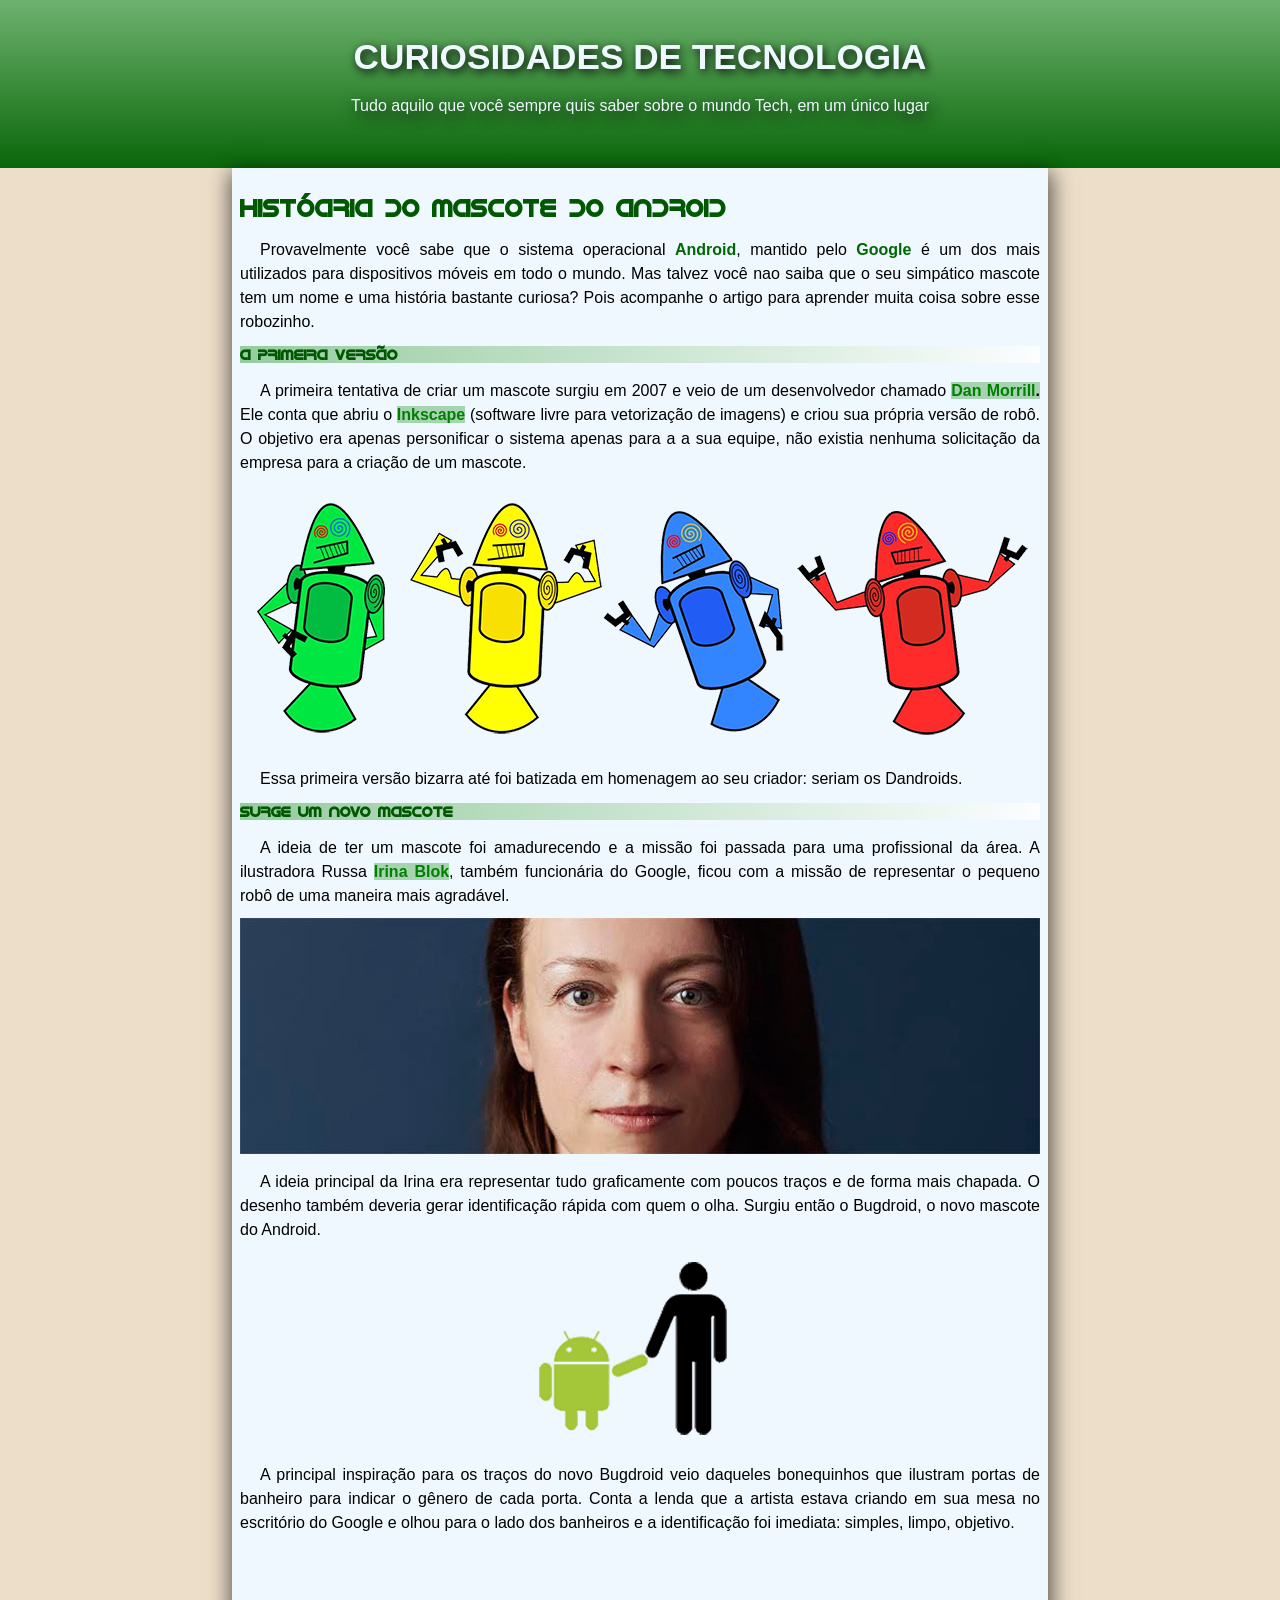
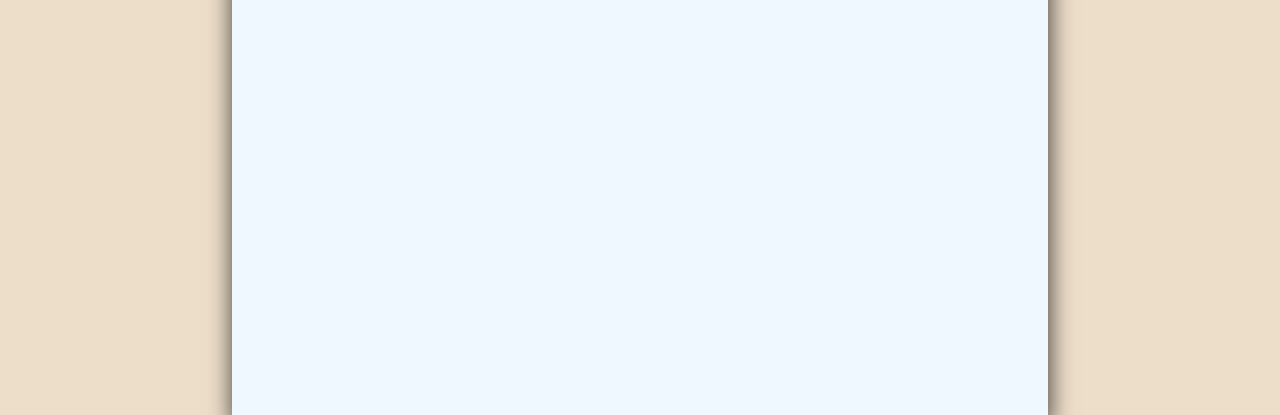
==== android.html @ 41babfa8 "Add initial CSS styles for layout and design - Implemented a responsive design for images, videos, a" ====
<!DOCTYPE html>
<html lang="pt-br">
<head>
    <meta charset="UTF-8">
    <meta name="viewport" content="width=device-width, initial-scale=1.0">
    <title>Como Surgiu o Mascote do Android</title>
    <link rel="stylesheet" href="style.css">
    <link rel="shortcut icon" href="arquivos/imagens/favicon.ico" type="ico">
</head>
<body>
    <header>
        <h1>CURIOSIDADES DE TECNOLOGIA</h1>
        <p>Tudo aquilo que você sempre quis saber sobre o mundo Tech, em um único lugar</p>
    </header>
    <main>
        <h1>Históaria do Mascote do Android</h1>
            <p>Provavelmente você sabe que o sistema operacional <span class = "destaqueverde">Android</span>, mantido pelo <span class = "destaqueverde">Google</span> é um dos mais utilizados para dispositivos móveis em todo o mundo. Mas talvez você nao saiba que o seu simpático mascote tem um nome e uma história bastante curiosa? Pois acompanhe o artigo para aprender muita coisa sobre esse robozinho.</p>
        <h2>A Primeira Versão</h2>
            <p>A primeira tentativa de criar um mascote surgiu em 2007 e veio de um desenvolvedor chamado <span class = "destaquelink"><a href="https://androidcommunity.com/dan-morrill-shows-us-the-android-mascot-that-almost-was-20130103">Dan Morrill</a>.</span> Ele conta que abriu o <span class = "destaquelink"><a href="https://inkscape.org/pt-br">Inkscape</a></span> (software livre para vetorização de imagens) e criou sua própria versão de robô. O objetivo era apenas personificar o sistema apenas para a a sua equipe, não existia nenhuma solicitação da empresa para a criação de um mascote.</p>
        <picture>
            <source media="(max-width: 800px)"
            srcset="arquivos/imagens/dan-droids-pq.png">

            <img src="arquivos/imagens/dan-droids.png" alt="">
        </picture>
        <p>Essa primeira versão bizarra até foi batizada em homenagem ao seu criador: seriam os Dandroids.</p>
        <h2>Surge um novo mascote</h2>
        <p>A ideia de ter um mascote foi amadurecendo e a missão foi passada para uma profissional da área. A ilustradora Russa <span class = "destaquelink"><a href="https://www.irinablok.com">Irina Blok</a></span>, também funcionária do Google, ficou com a missão de representar o pequeno robô de uma maneira mais agradável.</p>
        <picture>
            <source media="(max-width: 800px )" 
            srcset="arquivos/imagens/irina-blok-pq.jpg">

            <img src="arquivos/imagens/irina-blok.jpg" alt="">
        </picture>
        <p>A ideia principal da Irina era representar tudo graficamente com poucos traços e de forma mais chapada. O desenho também deveria gerar identificação rápida com quem o olha. Surgiu então o Bugdroid, o novo mascote do Android.</p>
        <picture>
            <source media="(max-width: 800px )" 
            srcset="arquivos/imagens/bugdroid.png">
            <img src="arquivos/imagens/bugdroid.png" alt="">
        </picture>
        <p>A principal inspiração para os traços do novo Bugdroid veio daqueles bonequinhos que ilustram portas de banheiro para indicar o gênero de cada porta. Conta a lenda que a artista estava criando em sua mesa no escritório do Google e olhou para o lado dos banheiros e a identificação foi imediata: simples, limpo, objetivo.</p>
        <div class="video-container">
             <iframe 
                src=https://youtu.be/l2UDgpLz20M?si=nCDY5dMDkVllwmZx
                title="YouTube video player" 
                frameborder="0" 
                allow="accelerometer; autoplay; clipboard-write; encrypted-media; gyroscope; picture-in-picture; web-share" 
                referrerpolicy="strict-origin-when-cross-origin" 
                allowfullscreen>
            </iframe>
        </div>

    </main>
</body>
</html>
---- style.css ----
@charset "UTF-8";

@font-face {
    font-family:'FonteAndroid' ;
    src: url("arquivos/fontes/idroid.otf") format('truetype');
    font-weight: normal;
    font-style: normal ;
}

img, video, iframe {
  max-width: 100%; /* Garante que a imagem nunca seja mais larga que o container */
  height: auto;    /* Mantém a proporção da imagem */
}

body{
    background-color: rgb(237, 222, 201);
    padding: 0%;
    margin: 0px;
}

header{
    display: flex;
    justify-content: center;
    flex-direction: column;
    align-items: center;
    background-image: linear-gradient(to bottom, rgb(110, 178, 111), rgb(9, 103, 9));
    margin: auto;
    padding: 1.25rem 1rem; 
    min-height: 8rem;
}
header h1{
    font-family: 'Arial Narrow Bold', sans-serif;
    margin: 0 auto;
    color: aliceblue;
    font-size: 2.2em;
    text-shadow: 2px 3px 10px black;
}
header p{
    display: block;
    font-family: Arial, Helvetica, sans-serif;
    margin-top: 20px;
    text-align: center;
    font-size: 1em;
    color: aliceblue;
    text-shadow: 2px 5px 15px black; ;
}
main{
    display: block;
    background-color: aliceblue;
    max-width: 800px;
    height: auto;  
    padding: 10px 0.5rem;
    box-shadow: 1px 7px 20px 3px rgba(0, 0, 0, 0.621);
    justify-self: center;
    margin: 0px auto;
}
main h1{
    font-style: normal;
    font-family: 'FonteAndroid';
    font-size: 1.5em;
    font-weight: bolder;
    color: rgb(0, 89, 0);

}

main p{
    font-family: Arial, Helvetica, sans-serif;
    text-align: justify;
    text-indent: 20px;
    line-height: 1.5;
    margin-bottom: 10px;
}

main h2{
    font-size: 0.9em;
    font-family: 'FonteAndroid';
    color: rgb(0, 89, 0);
    background-image: linear-gradient(to right, rgba(0, 128, 0, 0.373), rgba(255, 255, 255, 0.762));
    text-align: justify;
    
}

.destaqueverde{
    color: rgb(1, 104, 1);
    font-weight: bolder;
}

.destaquelink{
    background-color: rgba(0, 128, 0, 0.311);
    font-weight: bolder;
}

a{
    text-decoration: none;
    color: green;
    font-weight: bold;
}
a:hover{
    color: green;
    text-decoration: underline;

}

main img{
    display: block;
    margin: 0 auto;
}

.video-container {
  position: relative;
  width: 100%;         
  max-width: 800px;     
  margin: 10px auto;   
  padding-bottom: 56.25%; 
  height: 0;
  overflow: hidden;
}

.video-container iframe {
  position: absolute;
  top: 0;
  left: 0;
  width: 100%;
  height: 100%;
}
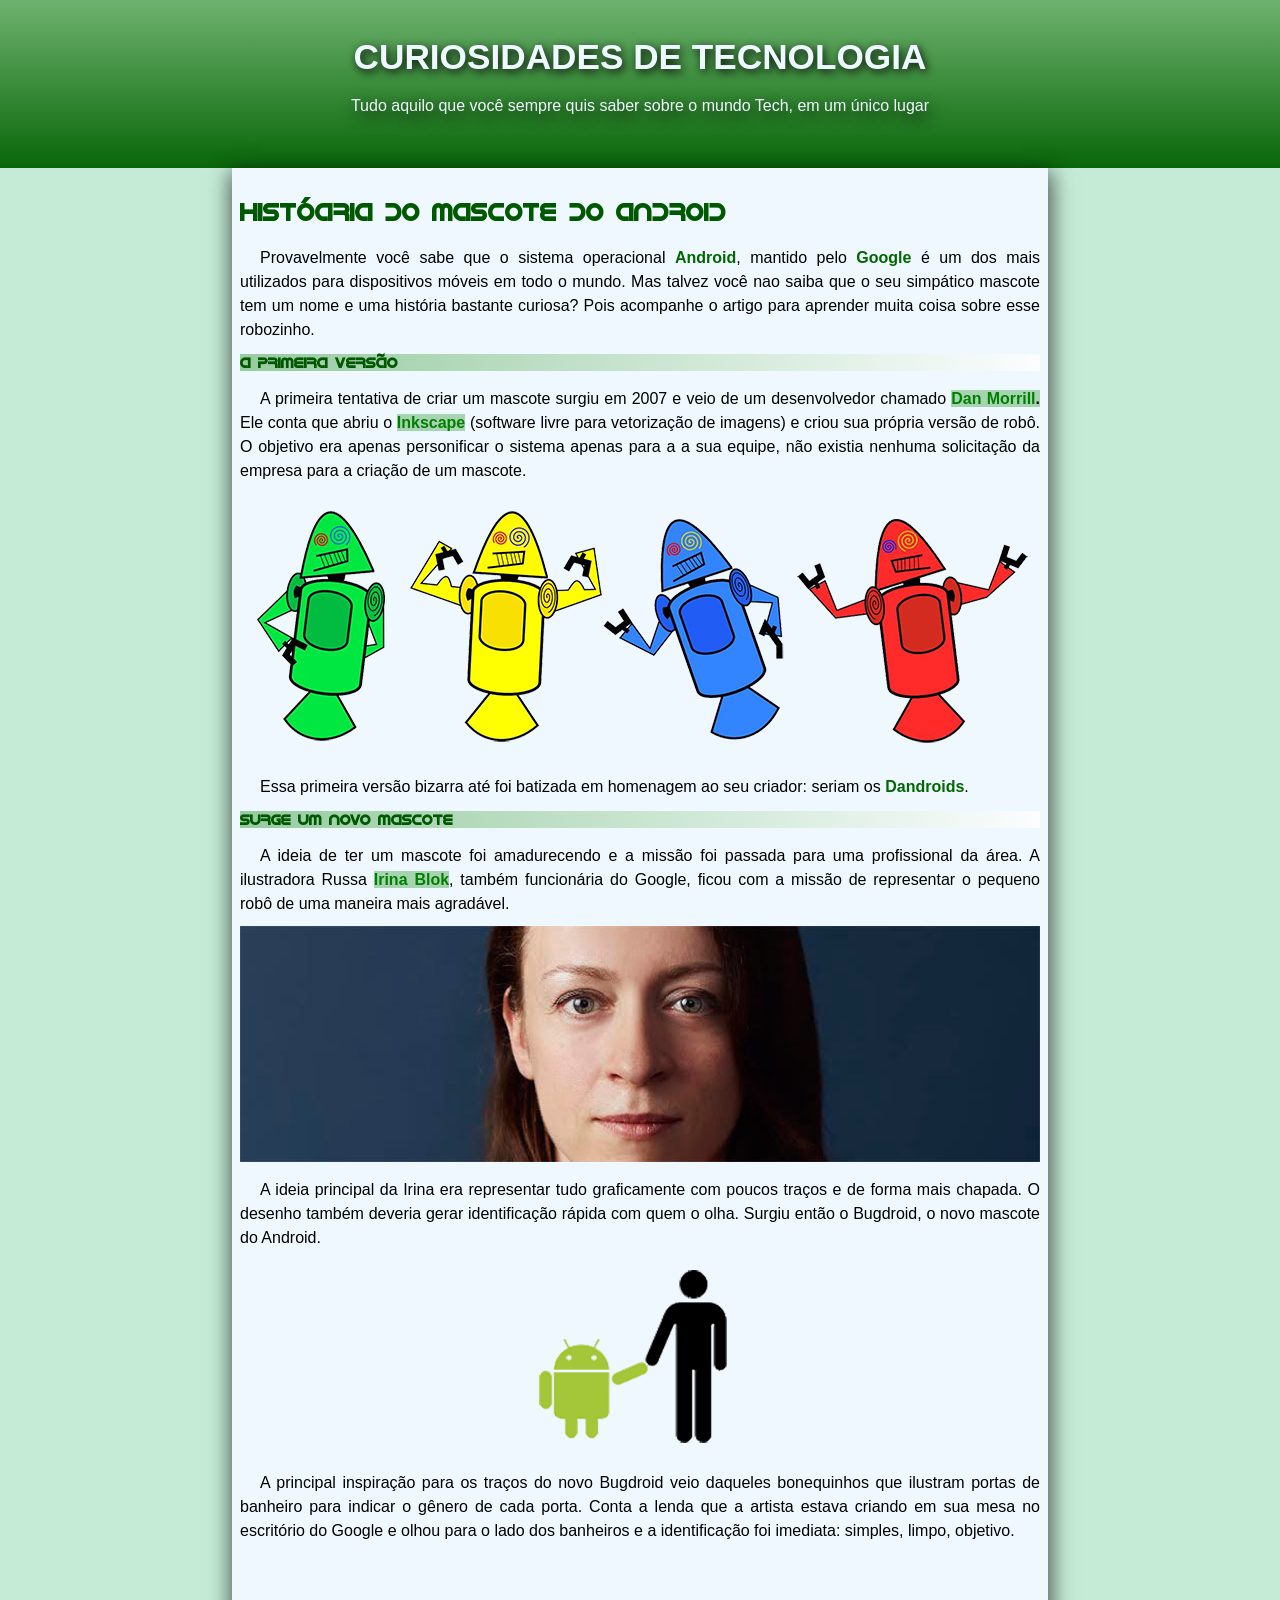
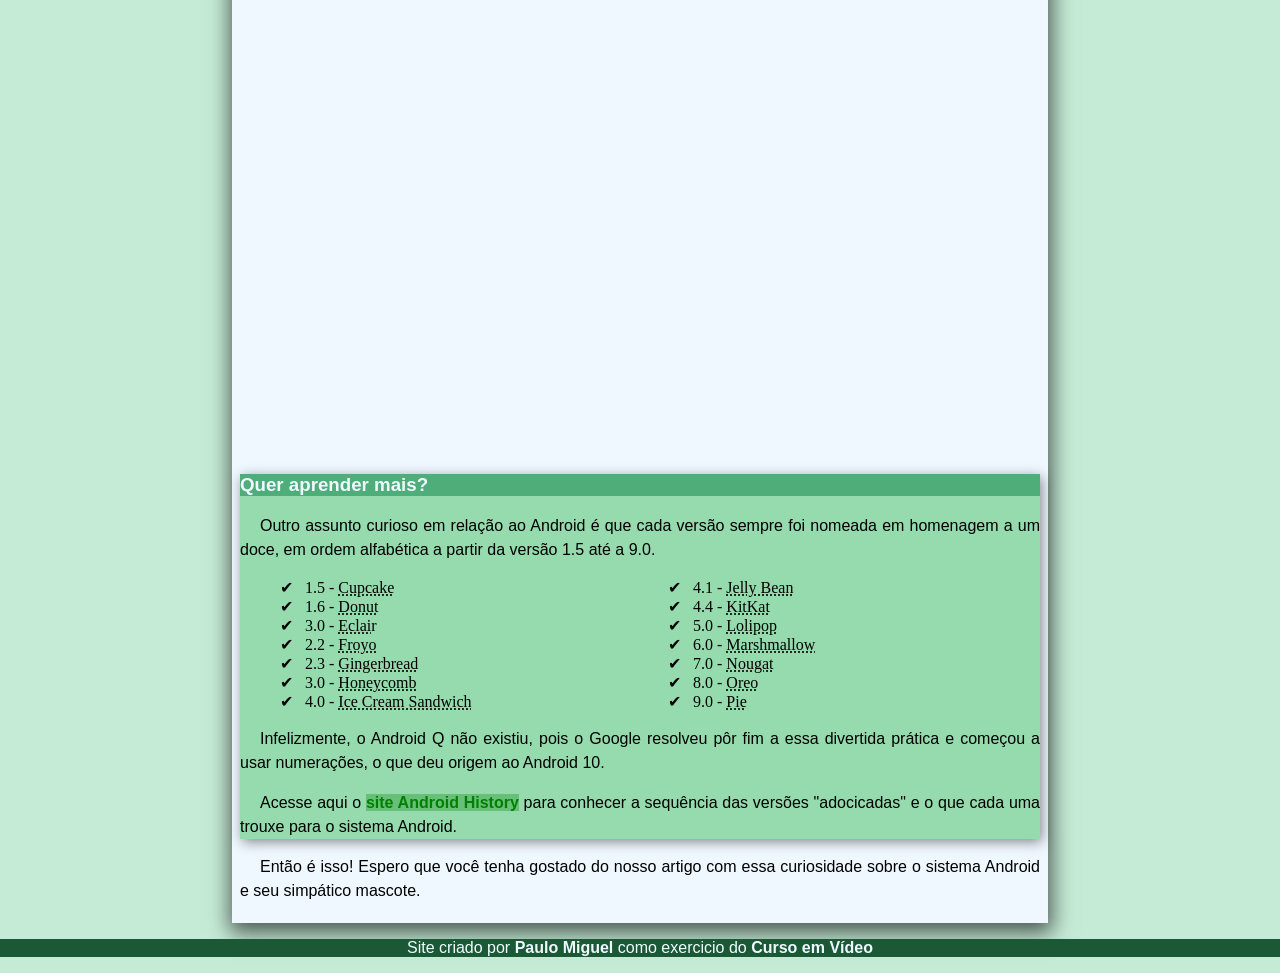
==== commit 67bf339d: "Refactor HTML structure and styles; remove unused CSS file and add new styles for improved layout an" ====
--- a/android.html
+++ b/android.html
@@ -4,8 +4,8 @@
     <meta charset="UTF-8">
     <meta name="viewport" content="width=device-width, initial-scale=1.0">
     <title>Como Surgiu o Mascote do Android</title>
-    <link rel="stylesheet" href="style.css">
-    <link rel="shortcut icon" href="arquivos/imagens/favicon.ico" type="ico">
+    <link rel="stylesheet" href="styles/style.css">
+    <link rel="shortcut icon" href="arquivos/imagens/favicon.ico" type="image/x-icon">
 </head>
 <body>
     <header>
@@ -13,43 +13,98 @@
         <p>Tudo aquilo que você sempre quis saber sobre o mundo Tech, em um único lugar</p>
     </header>
     <main>
-        <h1>Históaria do Mascote do Android</h1>
-            <p>Provavelmente você sabe que o sistema operacional <span class = "destaqueverde">Android</span>, mantido pelo <span class = "destaqueverde">Google</span> é um dos mais utilizados para dispositivos móveis em todo o mundo. Mas talvez você nao saiba que o seu simpático mascote tem um nome e uma história bastante curiosa? Pois acompanhe o artigo para aprender muita coisa sobre esse robozinho.</p>
-        <h2>A Primeira Versão</h2>
-            <p>A primeira tentativa de criar um mascote surgiu em 2007 e veio de um desenvolvedor chamado <span class = "destaquelink"><a href="https://androidcommunity.com/dan-morrill-shows-us-the-android-mascot-that-almost-was-20130103">Dan Morrill</a>.</span> Ele conta que abriu o <span class = "destaquelink"><a href="https://inkscape.org/pt-br">Inkscape</a></span> (software livre para vetorização de imagens) e criou sua própria versão de robô. O objetivo era apenas personificar o sistema apenas para a a sua equipe, não existia nenhuma solicitação da empresa para a criação de um mascote.</p>
-        <picture>
-            <source media="(max-width: 800px)"
-            srcset="arquivos/imagens/dan-droids-pq.png">
+        <article>
+            <h1>Históaria do Mascote do Android</h1>
+                <p>Provavelmente você sabe que o sistema operacional <span class = "destaqueverde">Android</span>, mantido pelo <span class = "destaqueverde">Google</span> é um dos mais utilizados para dispositivos móveis em todo o mundo. Mas talvez você nao saiba que o seu simpático mascote tem um nome e uma história bastante curiosa? Pois acompanhe o artigo para aprender muita coisa sobre esse robozinho.</p>
+            <h2>A Primeira Versão</h2>
+                <p>A primeira tentativa de criar um mascote surgiu em 2007 e veio de um desenvolvedor chamado <span class = "destaquelink"><a href="https://androidcommunity.com/dan-morrill-shows-us-the-android-mascot-that-almost-was-20130103" target="_blank">Dan Morrill</a>.</span> Ele conta que abriu o <span class = "destaquelink"><a href="https://inkscape.org/pt-br" target="_blank">Inkscape</a></span> (software livre para vetorização de imagens) e criou sua própria versão de robô. O objetivo era apenas personificar o sistema apenas para a a sua equipe, não existia nenhuma solicitação da empresa para a criação de um mascote.</p>
+            <picture>
+                <source media="(max-width: 800px)"
+                srcset="arquivos/imagens/dan-droids-pq.png">
 
-            <img src="arquivos/imagens/dan-droids.png" alt="">
-        </picture>
-        <p>Essa primeira versão bizarra até foi batizada em homenagem ao seu criador: seriam os Dandroids.</p>
-        <h2>Surge um novo mascote</h2>
-        <p>A ideia de ter um mascote foi amadurecendo e a missão foi passada para uma profissional da área. A ilustradora Russa <span class = "destaquelink"><a href="https://www.irinablok.com">Irina Blok</a></span>, também funcionária do Google, ficou com a missão de representar o pequeno robô de uma maneira mais agradável.</p>
-        <picture>
-            <source media="(max-width: 800px )" 
-            srcset="arquivos/imagens/irina-blok-pq.jpg">
+                <img src="arquivos/imagens/dan-droids.png" alt="Primeiro mascote do Android">
+            </picture>
+            <p>Essa primeira versão bizarra até foi batizada em homenagem ao seu criador: seriam os <span class = "destaqueverde">Dandroids</span>.</p>
+            <h2>Surge um novo mascote</h2>
+            <p>A ideia de ter um mascote foi amadurecendo e a missão foi passada para uma profissional da área. A ilustradora Russa <span class = "destaquelink"><a href="https://www.irinablok.com" target="_blank">Irina Blok</a></span>, também funcionária do Google, ficou com a missão de representar o pequeno robô de uma maneira mais agradável.</p>
+            <picture>
+                <source media="(max-width: 800px )" 
+                srcset="arquivos/imagens/irina-blok-pq.jpg">
 
-            <img src="arquivos/imagens/irina-blok.jpg" alt="">
-        </picture>
-        <p>A ideia principal da Irina era representar tudo graficamente com poucos traços e de forma mais chapada. O desenho também deveria gerar identificação rápida com quem o olha. Surgiu então o Bugdroid, o novo mascote do Android.</p>
-        <picture>
-            <source media="(max-width: 800px )" 
-            srcset="arquivos/imagens/bugdroid.png">
-            <img src="arquivos/imagens/bugdroid.png" alt="">
-        </picture>
-        <p>A principal inspiração para os traços do novo Bugdroid veio daqueles bonequinhos que ilustram portas de banheiro para indicar o gênero de cada porta. Conta a lenda que a artista estava criando em sua mesa no escritório do Google e olhou para o lado dos banheiros e a identificação foi imediata: simples, limpo, objetivo.</p>
-        <div class="video-container">
-             <iframe 
-                src=https://youtu.be/l2UDgpLz20M?si=nCDY5dMDkVllwmZx
-                title="YouTube video player" 
-                frameborder="0" 
-                allow="accelerometer; autoplay; clipboard-write; encrypted-media; gyroscope; picture-in-picture; web-share" 
-                referrerpolicy="strict-origin-when-cross-origin" 
-                allowfullscreen>
-            </iframe>
-        </div>
-
+                <img src="arquivos/imagens/irina-blok.jpg" alt="">
+            </picture>
+            <p>A ideia principal da Irina era representar tudo graficamente com poucos traços e de forma mais chapada. O desenho também deveria gerar identificação rápida com quem o olha. Surgiu então o Bugdroid, o novo mascote do Android.</p>
+            <picture>
+                <source media="(max-width: 800px )" 
+                srcset="arquivos/imagens/bugdroid.png">
+                <img src="arquivos/imagens/bugdroid.png" alt="">
+            </picture>
+            <p>A principal inspiração para os traços do novo Bugdroid veio daqueles bonequinhos que ilustram portas de banheiro para indicar o gênero de cada porta. Conta a lenda que a artista estava criando em sua mesa no escritório do Google e olhou para o lado dos banheiros e a identificação foi imediata: simples, limpo, objetivo.</p>
+            <div class="video">
+                <iframe 
+                    src=https://youtu.be/l2UDgpLz20M?si=nCDY5dMDkVllwmZx
+                    title="YouTube video player" 
+                    frameborder="0" 
+                    allow="accelerometer; autoplay; clipboard-write; encrypted-media; gyroscope; picture-in-picture; web-share" 
+                    referrerpolicy="strict-origin-when-cross-origin" 
+                    allowfullscreen>
+                </iframe>
+            </div>
+            <aside>
+                <h3>Quer aprender mais?</h3>
+                <p>Outro assunto curioso em relação ao Android é que cada versão sempre foi nomeada em homenagem a um doce, em ordem alfabética a partir da versão 1.5 até a 9.0.</p>
+                <ul>
+                    <li>
+                        1.5 - <abbr title="Bolo de Copo">Cupcake</abbr>
+                    </li>
+                    <li>
+                        1.6 - <abbr title="Rosquinha">Donut</abbr>
+                    </li>
+                    <li>
+                        3.0 - <abbr title="Bomba">Eclai</abbr>r
+                    </li>
+                    <li>
+                        2.2 - <abbr title="Iogurte Congelado">Froyo</abbr>
+                    </li>
+                    <li>
+                        2.3 - <abbr title="Biscoito de Gengibre">Gingerbread</abbr>
+                    </li>
+                    <li>
+                        3.0 - <abbr title="Favo de Mel">Honeycomb</abbr>
+                    </li>
+                    <li>
+                        4.0 - <abbr title="Sanduiche de Sorvete">Ice Cream Sandwich</abbr>
+                    </li>
+                    <li>
+                        4.1 - <abbr title="Jujuba">Jelly Bean</abbr>
+                    </li>
+                    <li>
+                        4.4 - <abbr title="KitKat">KitKat</abbr>
+                    </li>
+                    <li>
+                        5.0 - <abbr title="Pirulito">Lolipop</abbr>
+                    </li>
+                    <li>
+                        6.0 - <abbr title="Marshmallow">Marshmallow</abbr>
+                    </li>
+                    <li>
+                        7.0 - <abbr title="Torrone">Nougat</abbr>
+                    </li>
+                    <li>
+                        8.0 - <abbr title="Oreo">Oreo</abbr>
+                    </li>
+                    <li>
+                        9.0 - <abbr title="Torta">Pie</abbr>
+                    </li>
+                </ul>
+                <p>Infelizmente, o Android Q não existiu, pois o Google resolveu pôr fim a essa divertida prática e começou a usar numerações, o que deu origem ao Android 10.</p>
+                <p>Acesse aqui o <a href="https://www.android.com/intl/en_uk/history/#/donut" target="_blank"><span class = "destaquelink">site Android History</span></a> para conhecer a sequência das versões "adocicadas" e o que cada uma trouxe para o sistema Android.</p>
+            </aside>
+            <p>Então é isso! Espero que você tenha gostado do nosso artigo com essa curiosidade sobre o sistema Android e seu simpático mascote.</p>
+        </article>
     </main>
+    <footer>
+        <p>Site criado por <a class = "linkfooter" href="https://github.com/PauloMiguel17" target="_blank">Paulo Miguel</a> como exercicio do <a class ="linkfooter" href="https://www.youtube.com/@cursoemvideo" target="_blank">Curso em Vídeo</a></p>
+    </footer>
 </body>
 </html>
--- a/styles/style.css
+++ b/styles/style.css
@@ -0,0 +1,150 @@
+@charset "UTF-8";
+
+@font-face {
+    font-family:'FonteAndroid' ;
+    src: url('../arquivos/fontes/idroid.otf') format('opentype');
+    font-weight: normal;
+    font-style: normal ;
+}
+
+img, video, iframe {
+  max-width: 100%; /* Garante que a imagem nunca seja mais larga que o container */
+  height: auto;    /* Mantém a proporção da imagem */
+}
+
+body{
+    background-color:#c5ebd6;
+    padding: 0%;
+    margin: 0px;
+}
+
+header{
+    display: flex;
+    justify-content: center;
+    flex-direction: column;
+    align-items: center;
+    background-image: linear-gradient(to bottom, rgb(110, 178, 111), rgb(9, 103, 9));
+    margin: auto;
+    padding: 1.25rem 1rem; 
+    min-height: 8rem;
+}
+header h1{
+    font-family: 'Arial Narrow Bold', sans-serif;
+    margin: 0 auto;
+    color: aliceblue;
+    font-size: 2.2em;
+    text-shadow: 2px 3px 10px black;
+}
+header p{
+    display: block;
+    font-family: Arial, Helvetica, sans-serif;
+    margin-top: 20px;
+    text-align: center;
+    font-size: 1em;
+    color: aliceblue;
+    text-shadow: 2px 5px 15px black; ;
+}
+main{
+    display: block;
+    background-color: aliceblue;
+    max-width: 800px;
+    height: auto;  
+    padding: 10px 0.5rem;
+    box-shadow: 1px 7px 20px 3px rgba(0, 0, 0, 0.621);
+    justify-self: center;
+    margin: 0px auto;
+}
+main h1{
+    font-style: normal;
+    font-family: 'FonteAndroid';
+    font-size: 1.5em;
+    font-weight: bolder;
+    color: rgb(0, 89, 0);
+
+}
+
+main p{
+    font-family: Arial, Helvetica, sans-serif;
+    text-align: justify;
+    text-indent: 20px;
+    line-height: 1.5;
+    margin-bottom: 10px;
+}
+
+main h2{
+    font-size: 0.9em;
+    font-family: 'FonteAndroid';
+    color: rgb(0, 89, 0);
+    background-image: linear-gradient(to right, rgba(0, 128, 0, 0.373), rgba(255, 255, 255, 0.762));
+    text-align: justify;
+    
+}
+
+.destaqueverde{
+    color: rgb(1, 104, 1);
+    font-weight: bolder;
+}
+
+.destaquelink{
+    background-color: rgba(0, 128, 0, 0.311);
+    font-weight: bolder;
+}
+
+a{
+    text-decoration: none;
+    color: green;
+    font-weight: bold;
+}
+a:hover{
+    color: green;
+    text-decoration: underline;
+
+}
+
+main img{
+    display: block;
+    margin: 0 auto;
+}
+
+div.video{
+    background-color: var(--cor5);
+    margin: 0px -20px 30px -20px;
+    padding: 20px;
+    padding-bottom: 58.88%;
+    position: relative;
+}
+
+div.video > iframe {
+    position: absolute;
+    top: 5%;
+    left: 5%;
+    width: 90% ;
+    height: 90% ;
+
+}
+
+aside {
+    background-color: rgb(149, 219, 173);
+    box-shadow: 2px 3px 12px 0px rgba(0, 0, 0, 0.459);
+}
+aside h3{
+    background-color: #4ead78;
+    color: aliceblue;
+    font-family: Arial, Helvetica, sans-serif;
+}
+
+ aside > ul{
+    list-style-type: '\2714\00A0\00A0';
+    list-style-position: inside;
+    columns: 2;
+ }
+
+ footer{
+    background-color: #1b5836;
+    font-family: Arial, Helvetica, sans-serif;
+    color: azure;
+    text-align: center;
+ }
+ .linkfooter{
+    color: aliceblue;
+ }
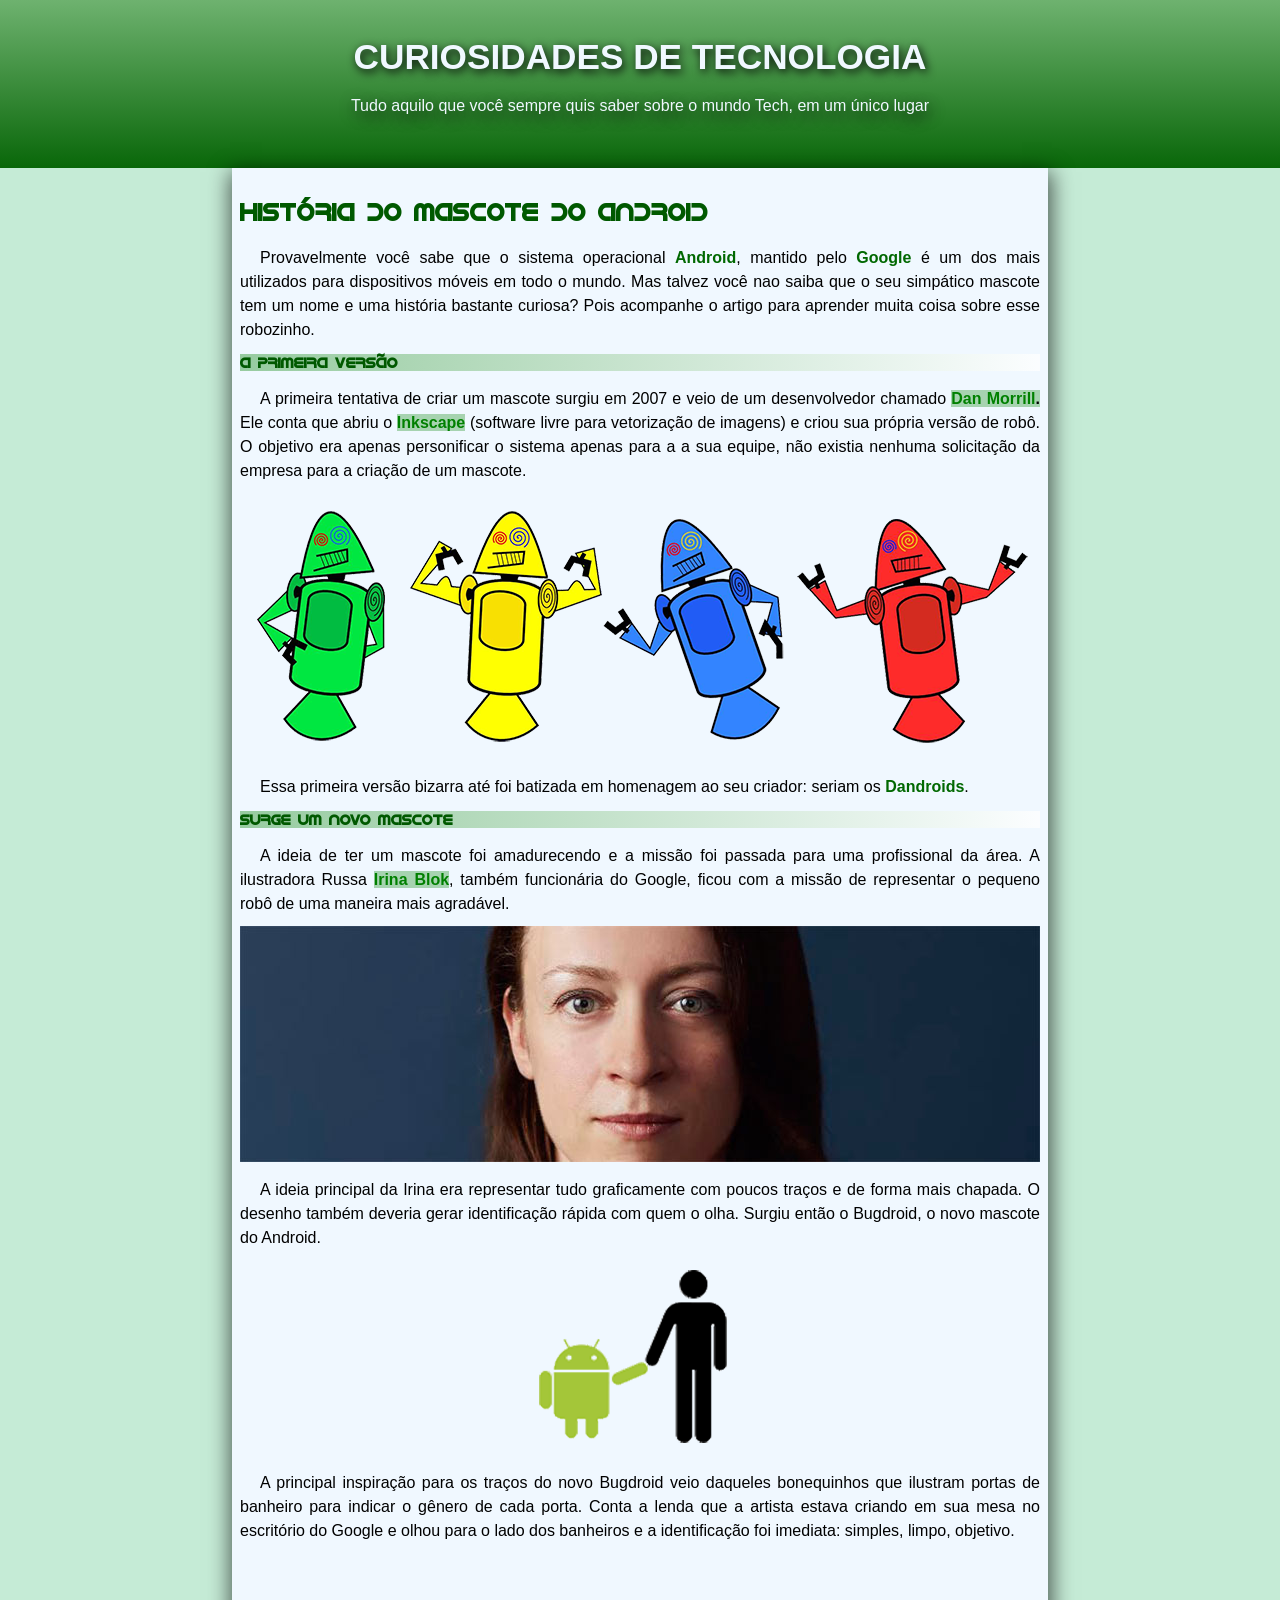
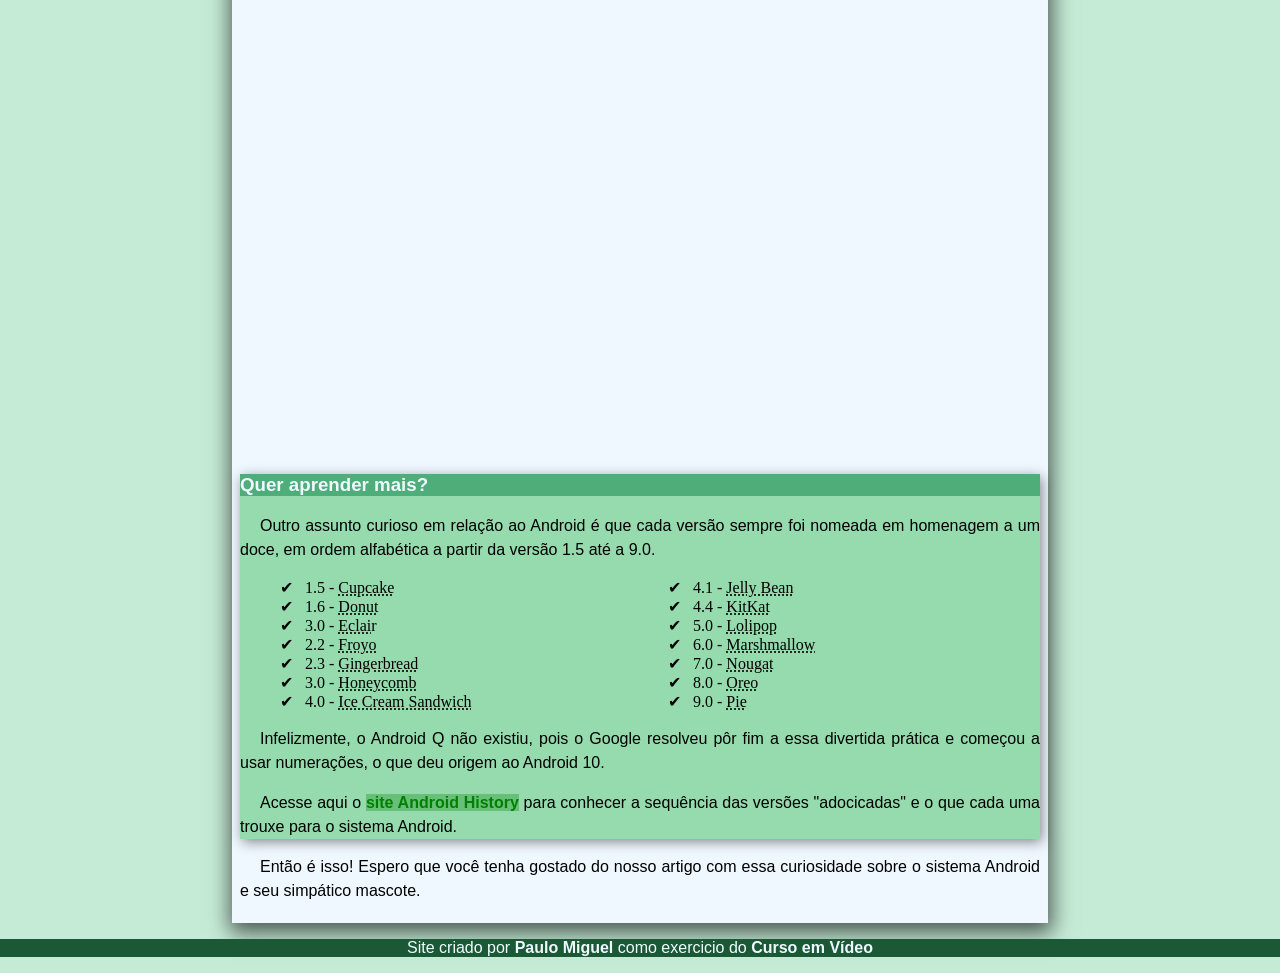
==== commit e87c6fc7: "Fix typo in article title for consistency" ====
--- a/android.html
+++ b/android.html
@@ -14,7 +14,7 @@
     </header>
     <main>
         <article>
-            <h1>Históaria do Mascote do Android</h1>
+            <h1>História do Mascote do Android</h1>
                 <p>Provavelmente você sabe que o sistema operacional <span class = "destaqueverde">Android</span>, mantido pelo <span class = "destaqueverde">Google</span> é um dos mais utilizados para dispositivos móveis em todo o mundo. Mas talvez você nao saiba que o seu simpático mascote tem um nome e uma história bastante curiosa? Pois acompanhe o artigo para aprender muita coisa sobre esse robozinho.</p>
             <h2>A Primeira Versão</h2>
                 <p>A primeira tentativa de criar um mascote surgiu em 2007 e veio de um desenvolvedor chamado <span class = "destaquelink"><a href="https://androidcommunity.com/dan-morrill-shows-us-the-android-mascot-that-almost-was-20130103" target="_blank">Dan Morrill</a>.</span> Ele conta que abriu o <span class = "destaquelink"><a href="https://inkscape.org/pt-br" target="_blank">Inkscape</a></span> (software livre para vetorização de imagens) e criou sua própria versão de robô. O objetivo era apenas personificar o sistema apenas para a a sua equipe, não existia nenhuma solicitação da empresa para a criação de um mascote.</p>
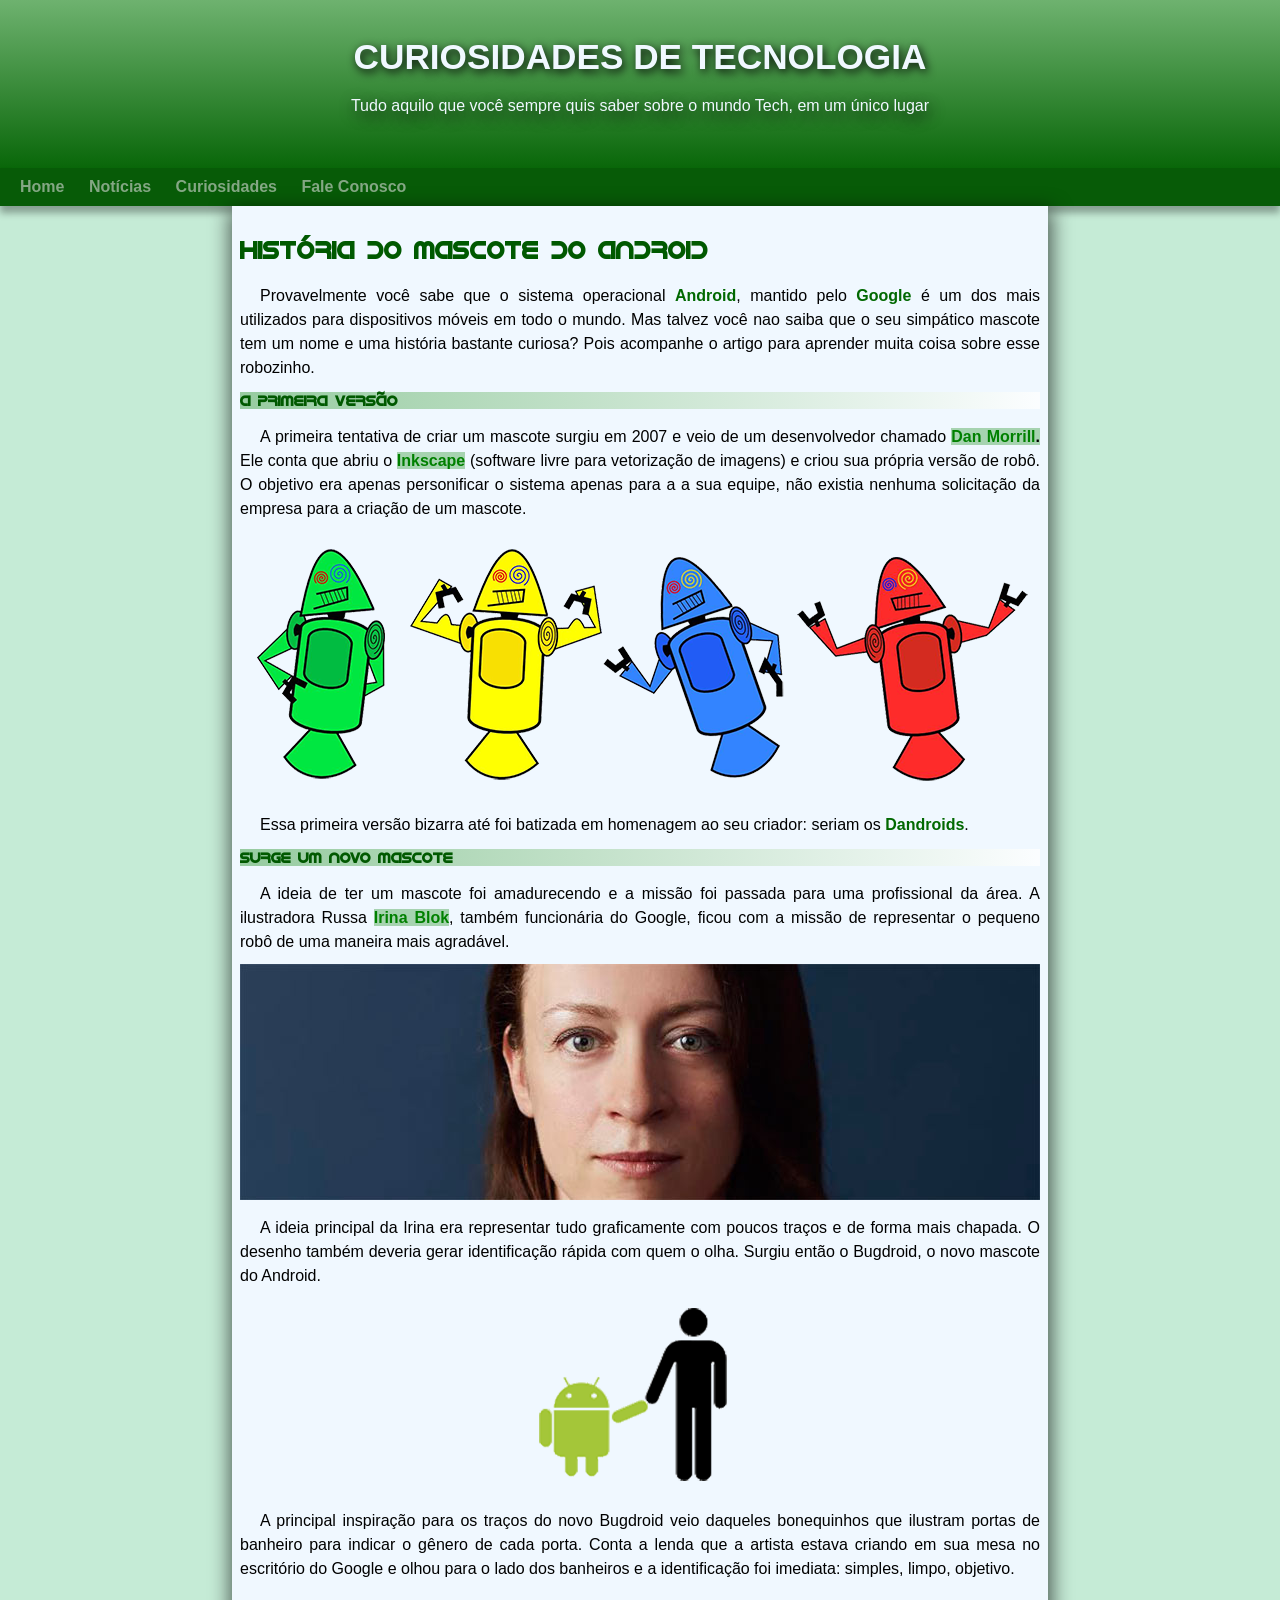
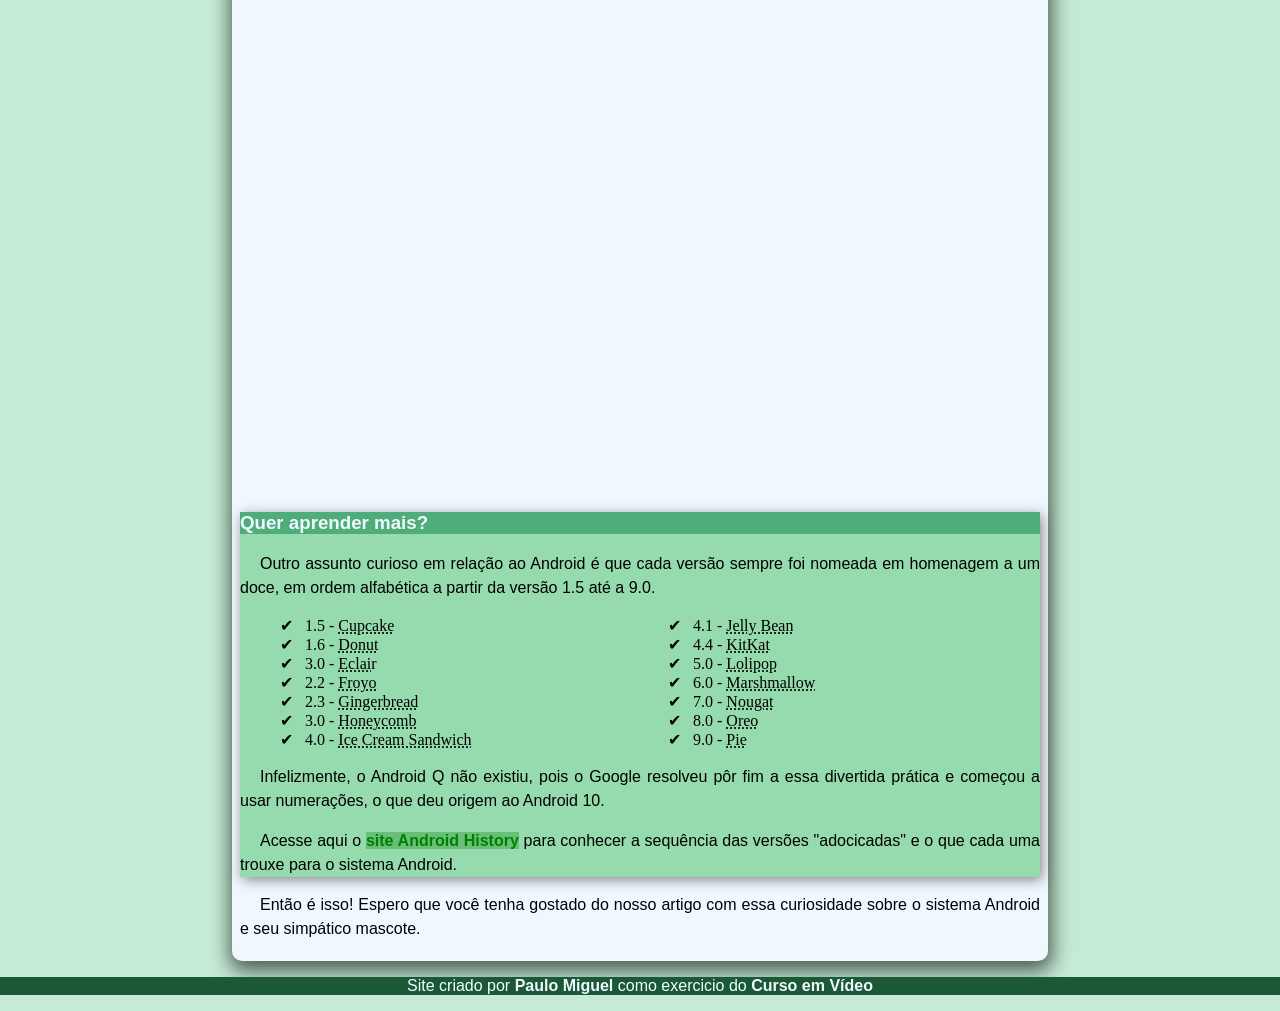
==== commit 0011caac: "Enhance navigation structure and styles for improved user experience" ====
--- a/android.html
+++ b/android.html
@@ -12,6 +12,12 @@
         <h1>CURIOSIDADES DE TECNOLOGIA</h1>
         <p>Tudo aquilo que você sempre quis saber sobre o mundo Tech, em um único lugar</p>
     </header>
+    <nav>
+        <a href="#">Home </a>
+        <a href="#">Notícias </a>
+        <a href="#">Curiosidades </a>
+        <a href="#">Fale Conosco</a>
+    </nav>
     <main>
         <article>
             <h1>História do Mascote do Android</h1>
--- a/styles/style.css
+++ b/styles/style.css
@@ -44,15 +44,40 @@
     color: aliceblue;
     text-shadow: 2px 5px 15px black; ;
 }
+
+nav{
+    background-color:  rgb(7, 91, 7);
+    padding: 10px;
+    min-width: 320px;
+    margin: auto;
+    box-shadow: 0px 7px 7px rgba(0, 0, 0, 0.322);
+}
+nav > a{
+    color: rgb(132, 167, 132);
+    font-family: Arial, Helvetica, sans-serif;
+    text-indent: 40px;
+    font-weight: bold;
+    padding: 10px;
+    transition-duration: .7s;
+    border-radius: 5px;
+}
+
+nav >a:hover{
+    background-color: #064b25;
+}
+
 main{
     display: block;
     background-color: aliceblue;
     max-width: 800px;
+    min-width: 320px;
     height: auto;  
     padding: 10px 0.5rem;
     box-shadow: 1px 7px 20px 3px rgba(0, 0, 0, 0.621);
     justify-self: center;
     margin: 0px auto;
+    border-bottom-left-radius: 10px;
+    border-bottom-right-radius: 10px;
 }
 main h1{
     font-style: normal;
